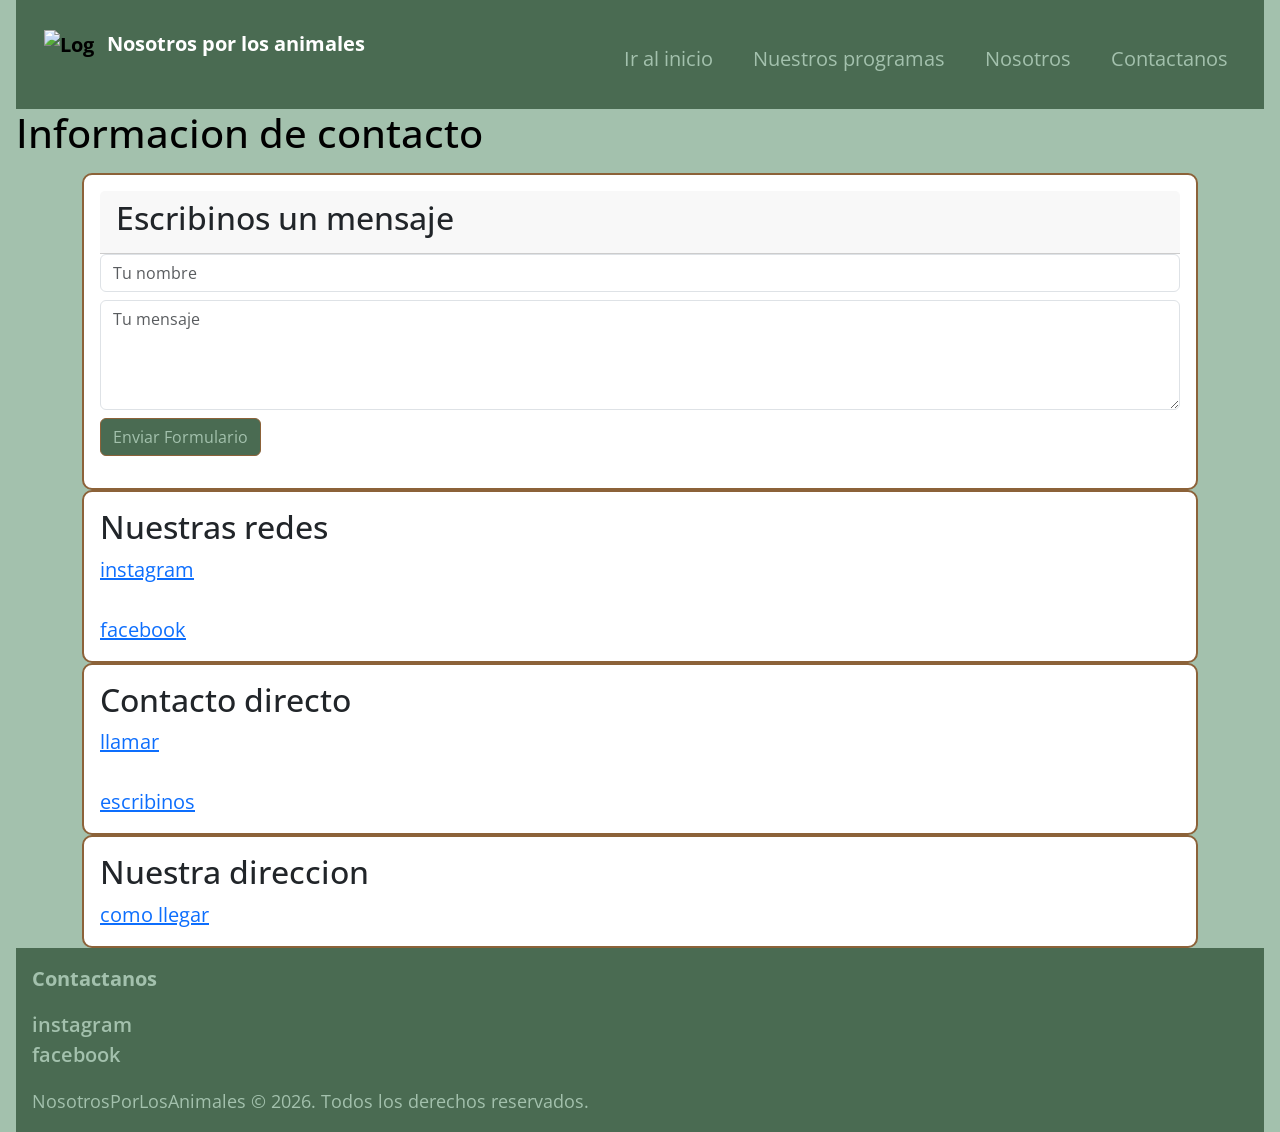
==== contacto.html @ ced409f6 "fix: renombra archivos" ====
<!DOCTYPE html>
 <html lang="es">
    <head>
       <meta charset="UTF-8">
       <meta name="viewport" content="width=device-width, initial-scale=1.0" >
       <title>informacion de contacto</title>
       <link href="https://cdn.jsdelivr.net/npm/bootstrap@5.3.3/dist/css/bootstrap.min.css" rel="stylesheet">
        <link rel="preconnect" href="https://fonts.googleapis.com">
       <link rel="preconnect" href="https://fonts.gstatic.com" crossorigin>
       <link href="https://fonts.googleapis.com/css2?family=Lato:ital,wght@0,100;0,300;0,400;0,700;0,900;1,100;1,300;1,400;1,700;1,900&family=Open+Sans:ital,wght@0,300..800;1,300..800&display=swap" rel="stylesheet">
       <link rel="stylesheet" href="css/estilosnosotros.css">
    </head>
    <body>
       <header>
            <nav class="navbar navbar-expand-md navbar-light mi-nav-personalizada">
              <div class="container-fluid">
                 <a class="navbar-brand fw-bold align-items-center" href="index.html">
                <img src="img/logo-ong.jpeg" alt="Logo de la ONG"  width="50" height="50" class="d-inline-block align-text-top me-2">
                <span class="fw-bold text-white">Nosotros por los animales</span>
                </a>
                <button class="navbar-toggler" type="button" data-bs-toggle="collapse" data-bs-target="#navMenu">
                  <span class="navbar-toggler-icon"></span>
                </button>
                <div class="collapse navbar-collapse" id="navMenu">
                    <ul class="navbar-nav ms-auto">
                       <li class="nav-item">
                          <a class="nav-link" href="Index.html"> Ir al inicio</a>
                       </li>
                       <li class="nav-item">
                         <a class="nav-link" href="tp1 taller Programas.html"> Nuestros programas</a>
                       </li>
                       <li>
                         <a class="nav-link" href="nosotros.html">Nosotros</a>
                       </li>
                       <li class="nav-item">
                          <a class="nav-link active" href="contacto.html"> Contactanos</a>
                        </li>
                    </ul>
                 </div>
             </div>
           </nav>   
        </header>
       <h1>Informacion de contacto</h1>
       <div class="container mt-3">
           <div class="card">
                 <div class="card-header"><h2>Escribinos un mensaje</h2></div>
                 <form id="form-contacto">
                     <input type="text" id="contacto-nombre" placeholder="Tu nombre" class="form-control mb-2">
                     <small id="error-nombre" class="text-danger"></small>
                     <textarea id="contacto-mensaje" placeholder="Tu mensaje" rows="4" class="form-control mb-2"></textarea>
                     <small id="error-mensaje" class="text-danger"></small>
                     <button type="submit" class="btn btn-mi-ong">Enviar Formulario</button>
                     <p id="msg-contacto" class="mt-2"></p>
                 </form>
            </div>
            <div class="card">
                <h2>Nuestras redes</h2>
                 <a href="https://www.instagram.com/" target="_blank">instagram</a><br>
                 <a href="https://www.facebook.com/?locale=es_LA" target="_blank">facebook</a>
                  </dl>
            </div>
            <div class="card">     
                  <h2>Contacto directo</h2>
                <a href="tel:+541143218765">llamar </a><br>
                <a href="mailto:ong@gmail.com">escribinos</a>
            </div>
            <div class="card">
               <h2>Nuestra direccion</h2>
                  <a href="https//www.google.com/maps" target="_blank">como llegar</a>

                   <script src="https://cdn.jsdelivr.net/npm/bootstrap@5.3.3/dist/js/bootstrap.bundle.min.js"></script>
                   <script src="js/main.js"></script> 
            </div>            
        </div>
    

         <footer>
            <p><strong>Contactanos</strong></p>
              <ul class="list-unstyled"> 
                <li><a href="https://www.instagram.com/" target="_blank">instagram</a></li>
                 <li><a href="https://www.facebook.com/" target="_blank">facebook</a></li>
              </ul>
             <small>NosotrosPorLosAnimales © 2026. Todos los derechos reservados.</small>
             <script src="https://cdn.jsdelivr.net/npm/bootstrap@5.3.3/dist/js/bootstrap.bundle.min.js"></script>
             <script src="js/Main.js"></script>      
         </footer>
      </body>     
 </html>
---- css/estilosnosotros.css ----
:root{
--verde-claro: #a3c1ad;
--verde-oscuro: #4a6b52;
--marron: #8c6239;
--blanco: #f4f3ef;
--negro: #000000 ;
--fuente: "open sans", sans-serif;
}

* { box-sizing: border-box;
   margin: 0; padding:0; }

body {
    background-color:#a3c1ad;
    font-family: var(--fuente);
    font-size: 20px;
    color: var(--negro);
    max-width: 2100px;
    margin: 0 auto;
    padding: 0 1rem;
}

.mi-nav-personalizada{
    background-color: var(--verde-oscuro) !important;
}

header {
    background-color: var(--verde-oscuro);
    color: #f4f3ef;
    padding: 1rem;
}

nav ul{
    display: flex;
    gap: 1.5rem;
    list-style: none;
    margin-top: 0.5rem;
}

.mi-nav-personalizada .navbar-nav .nav-link {
    color: var(--verde-claro) !important;
}

.mi-nav-personalizada .navbar-nav .nav-link:hover {
  color:#f9faf7 !important;
}

.card{
    
    border: 2px solid;
    padding: 1rem;
    border-color:var(--marron) ;
    border-radius: 10px;
}
footer {
     background-color: var(--verde-oscuro);
    color: #f4f3ef;
    padding: 1rem;
}

footer p {
color:#a3c1ad
}

footer small {
    color:#a3c1ad
}

footer a {
    color: var(--verde-claro);
    text-decoration: none;
    font-weight: 600;
}
footer a:hover {
    color:#f9faf7
}

img {
    max-width: 100%;
    height: auto;
}

.btn-mi-ong {
    background-color:#4a6b52;
    color:#a3c1ad;
    border-color:var(--marron);
}
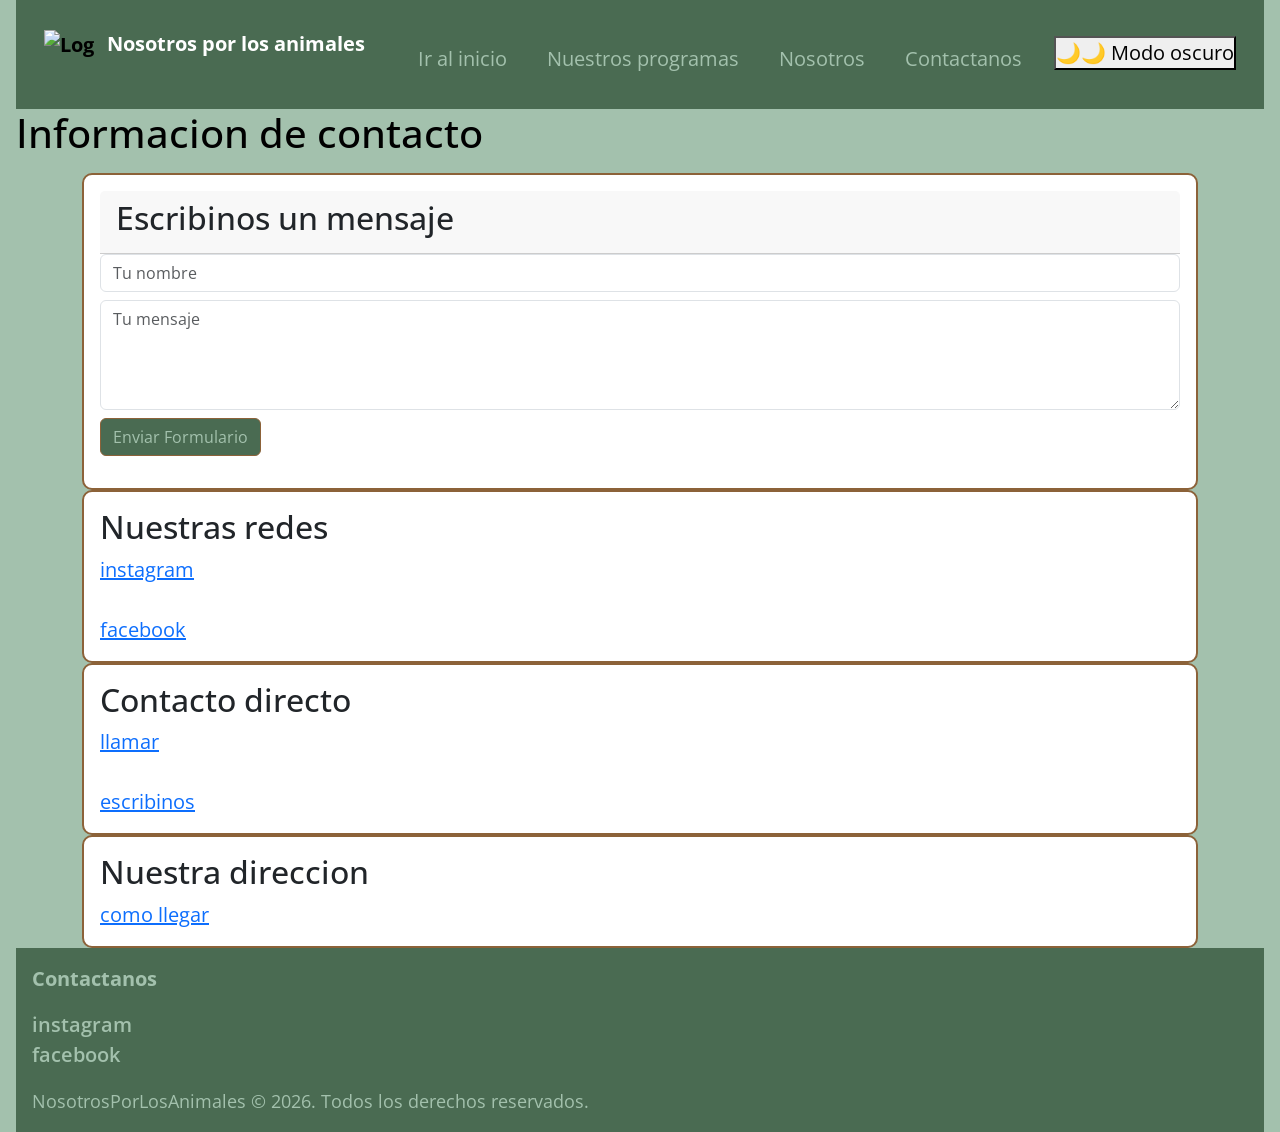
==== commit f56744ab: "feat: agrega java" ====
--- a/contacto.html
+++ b/contacto.html
@@ -35,6 +35,7 @@
                        <li class="nav-item">
                           <a class="nav-link active" href="contacto.html"> Contactanos</a>
                         </li>
+                        <li class="nav-item"><button id="btn-modo">🌙🌙 Modo oscuro</button></li>
                     </ul>
                  </div>
              </div>
@@ -82,7 +83,7 @@
               </ul>
              <small>NosotrosPorLosAnimales © 2026. Todos los derechos reservados.</small>
              <script src="https://cdn.jsdelivr.net/npm/bootstrap@5.3.3/dist/js/bootstrap.bundle.min.js"></script>
-             <script src="js/Main.js"></script>      
          </footer>
+         <script src="js/Main.js"></script>
       </body>     
  </html>
--- a/css/estilosnosotros.css
+++ b/css/estilosnosotros.css
@@ -85,3 +85,8 @@
     color:#a3c1ad;
     border-color:var(--marron);
 }
+
+body.oscuro {
+ background-color: #1a1a1a;
+ color: var(--verde-claro);
+}
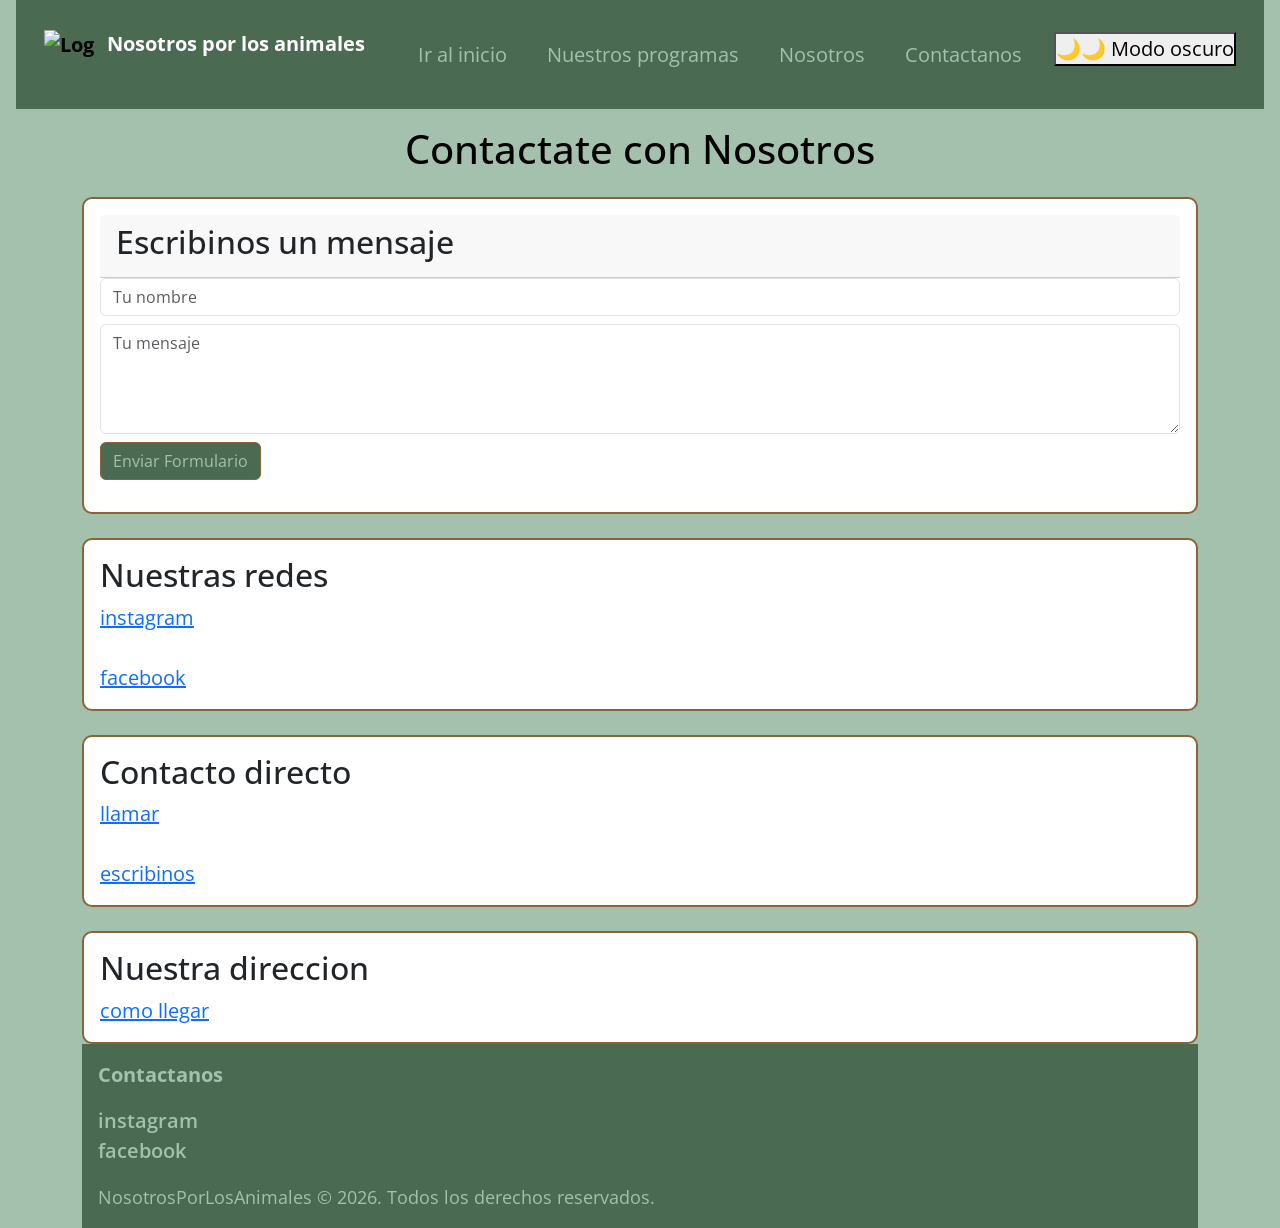
==== commit 66aecfd1: "feat: agrega validacion de formulario en contacto" ====
--- a/contacto.html
+++ b/contacto.html
@@ -41,37 +41,50 @@
              </div>
            </nav>   
         </header>
-       <h1>Informacion de contacto</h1>
+      
        <div class="container mt-3">
-           <div class="card">
-                 <div class="card-header"><h2>Escribinos un mensaje</h2></div>
-                 <form id="form-contacto">
-                     <input type="text" id="contacto-nombre" placeholder="Tu nombre" class="form-control mb-2">
-                     <small id="error-nombre" class="text-danger"></small>
-                     <textarea id="contacto-mensaje" placeholder="Tu mensaje" rows="4" class="form-control mb-2"></textarea>
-                     <small id="error-mensaje" class="text-danger"></small>
-                     <button type="submit" class="btn btn-mi-ong">Enviar Formulario</button>
-                     <p id="msg-contacto" class="mt-2"></p>
-                 </form>
-            </div>
-            <div class="card">
-                <h2>Nuestras redes</h2>
-                 <a href="https://www.instagram.com/" target="_blank">instagram</a><br>
-                 <a href="https://www.facebook.com/?locale=es_LA" target="_blank">facebook</a>
-                  </dl>
-            </div>
-            <div class="card">     
+          <h1 class="text-center mb-4">Contactate con Nosotros</h1>
+            <div class="row g-4">
+               <div class="col-md-12">
+                 <div class="card">
+                    <div class="card-header"><h2>Escribinos un mensaje</h2></div>
+                    <form id="form-contacto">
+                       <input type="text" id="contacto-nombre" placeholder="Tu nombre" class="form-control mb-2">
+                      <small id="error-nombre" class="text-danger"></small>
+                      <textarea id="contacto-mensaje" placeholder="Tu mensaje" rows="4" class="form-control mb-2"></textarea>
+                      <small id="error-mensaje" class="text-danger"></small>
+                      <button type="submit" class="btn btn-mi-ong">Enviar Formulario</button>
+                      <p id="msg-contacto" class="mt-2"></p>
+                    </form>
+                 </div>
+              </div>
+
+              <div class="col-md-12">
+                 <div class="card">
+                   <h2>Nuestras redes</h2>
+                   <a href="https://www.instagram.com/" target="_blank">instagram</a><br>
+                   <a href="https://www.facebook.com/?locale=es_LA" target="_blank">facebook</a>
+                    </dl>
+                 </div>
+              </div>
+
+            <div class="col-md-12">
+              <div class="card">     
                   <h2>Contacto directo</h2>
                 <a href="tel:+541143218765">llamar </a><br>
                 <a href="mailto:ong@gmail.com">escribinos</a>
+              </div>
             </div>
-            <div class="card">
-               <h2>Nuestra direccion</h2>
-                  <a href="https//www.google.com/maps" target="_blank">como llegar</a>
 
-                   <script src="https://cdn.jsdelivr.net/npm/bootstrap@5.3.3/dist/js/bootstrap.bundle.min.js"></script>
-                   <script src="js/main.js"></script> 
-            </div>            
+            <div class="col-md-12">
+              <div class="card">
+                 <h2>Nuestra direccion</h2>
+                    <a href="https//www.google.com/maps" target="_blank">como llegar</a>
+
+                    <script src="https://cdn.jsdelivr.net/npm/bootstrap@5.3.3/dist/js/bootstrap.bundle.min.js"></script>
+                    <script src="js/main.js"></script> 
+             </div>
+           </div>             
         </div>
     
 
@@ -82,8 +95,8 @@
                  <li><a href="https://www.facebook.com/" target="_blank">facebook</a></li>
               </ul>
              <small>NosotrosPorLosAnimales © 2026. Todos los derechos reservados.</small>
-             <script src="https://cdn.jsdelivr.net/npm/bootstrap@5.3.3/dist/js/bootstrap.bundle.min.js"></script>
          </footer>
+         <script src="https://cdn.jsdelivr.net/npm/bootstrap@5.3.3/dist/js/bootstrap.bundle.min.js"></script>
          <script src="js/Main.js"></script>
       </body>     
  </html>
--- a/css/estilosnosotros.css
+++ b/css/estilosnosotros.css
@@ -34,7 +34,7 @@
     display: flex;
     gap: 1.5rem;
     list-style: none;
-    margin-top: 0.5rem;
+    margin-top: 0rem;
 }
 
 .mi-nav-personalizada .navbar-nav .nav-link {
@@ -53,7 +53,7 @@
     border-radius: 10px;
 }
 footer {
-     background-color: var(--verde-oscuro);
+    background-color: var(--verde-oscuro);
     color: #f4f3ef;
     padding: 1rem;
 }
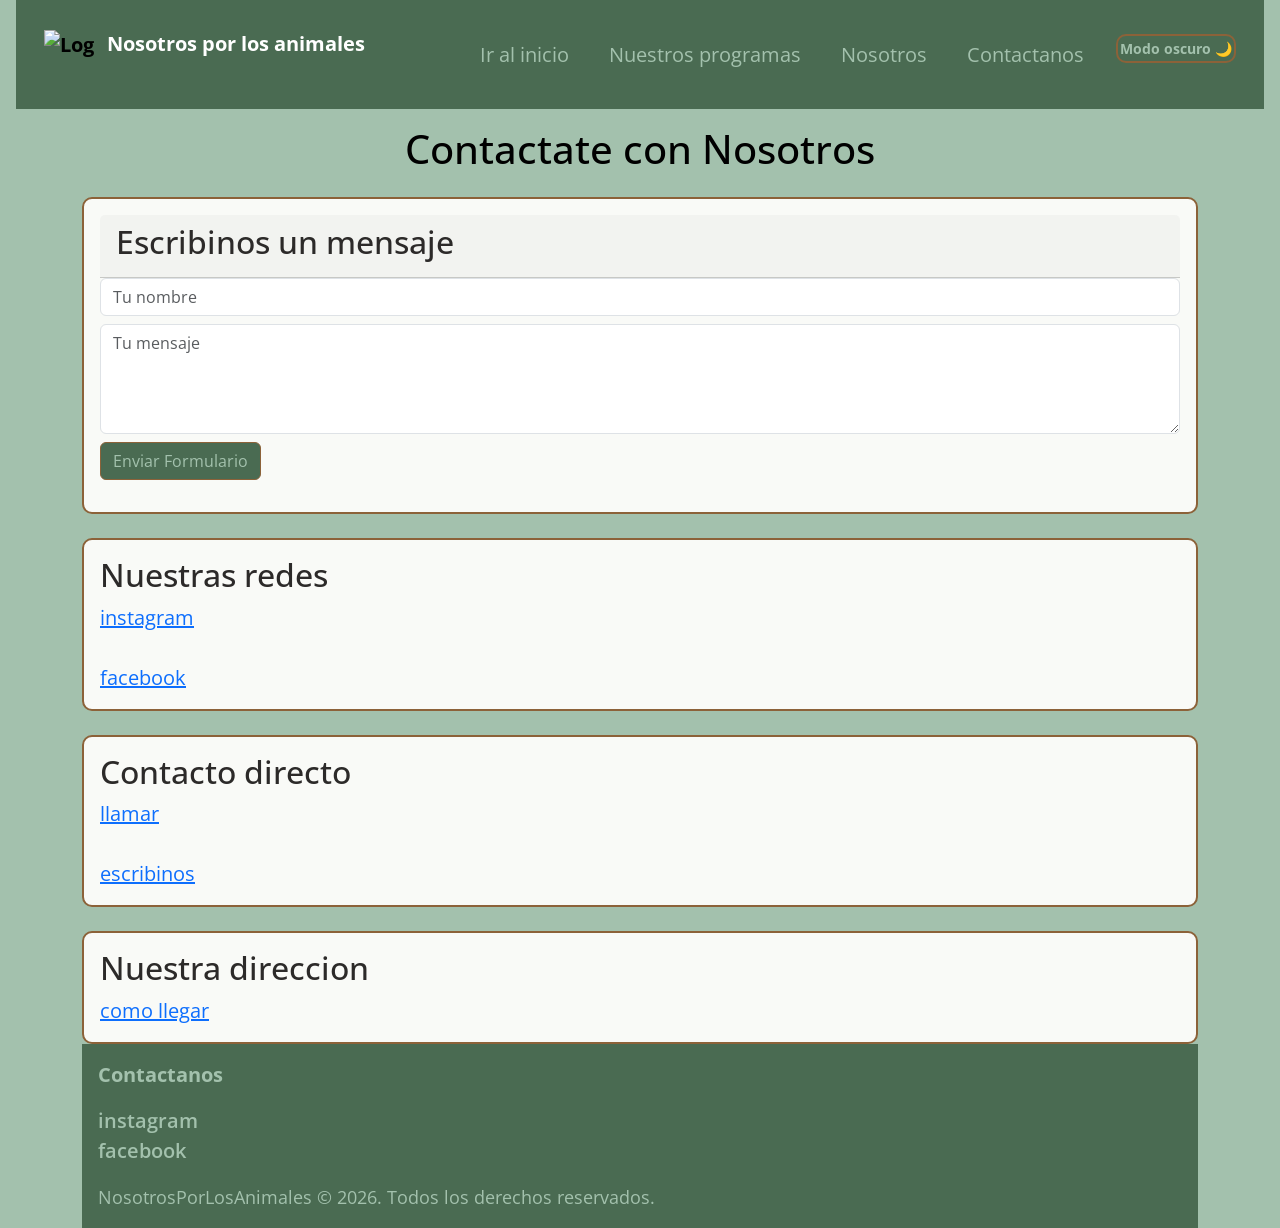
==== commit a192aafe: "feat: agrega modo oscuro" ====
--- a/contacto.html
+++ b/contacto.html
@@ -35,7 +35,7 @@
                        <li class="nav-item">
                           <a class="nav-link active" href="contacto.html"> Contactanos</a>
                         </li>
-                        <li class="nav-item"><button id="btn-modo">🌙🌙 Modo oscuro</button></li>
+                        <li class="nav-item"><button id="btn-modo"> Modo oscuro 🌙</button></li>
                     </ul>
                  </div>
              </div>
--- a/css/estilosnosotros.css
+++ b/css/estilosnosotros.css
@@ -4,6 +4,8 @@
 --marron: #8c6239;
 --blanco: #f4f3ef;
 --negro: #000000 ;
+--color-tarjeta: #f9faf7;
+--color-texto-tarjeta: #2c2a29;
 --fuente: "open sans", sans-serif;
 }
 
@@ -46,7 +48,8 @@
 }
 
 .card{
-    
+    color:var(--color-texto-tarjeta);
+    background-color:var(--color-tarjeta);
     border: 2px solid;
     padding: 1rem;
     border-color:var(--marron) ;
@@ -88,5 +91,27 @@
 
 body.oscuro {
  background-color: #1a1a1a;
- color: var(--verde-claro);
+ color: #f7f9fa;
+ --color-tarjeta:#2d2d2d;
+ --color-texto-tarjeta: #F7F9FA;
+}
+
+#btn-modo {
+  padding: 2px 2px;
+  font-size: 14px;
+  font-weight: bold;
+
+  border: 2px solid var(--marron);
+  border-radius: 10px;
+
+  background-color: var(--verde-oscuro);
+  color: var(--verde-claro);
+  cursor: pointer;
+  
+  transition: all 0.3s ease;
+}
+
+#btn-modo:hover {
+  background-color: var(--marron);
+  transform: scale(1.05); 
 }
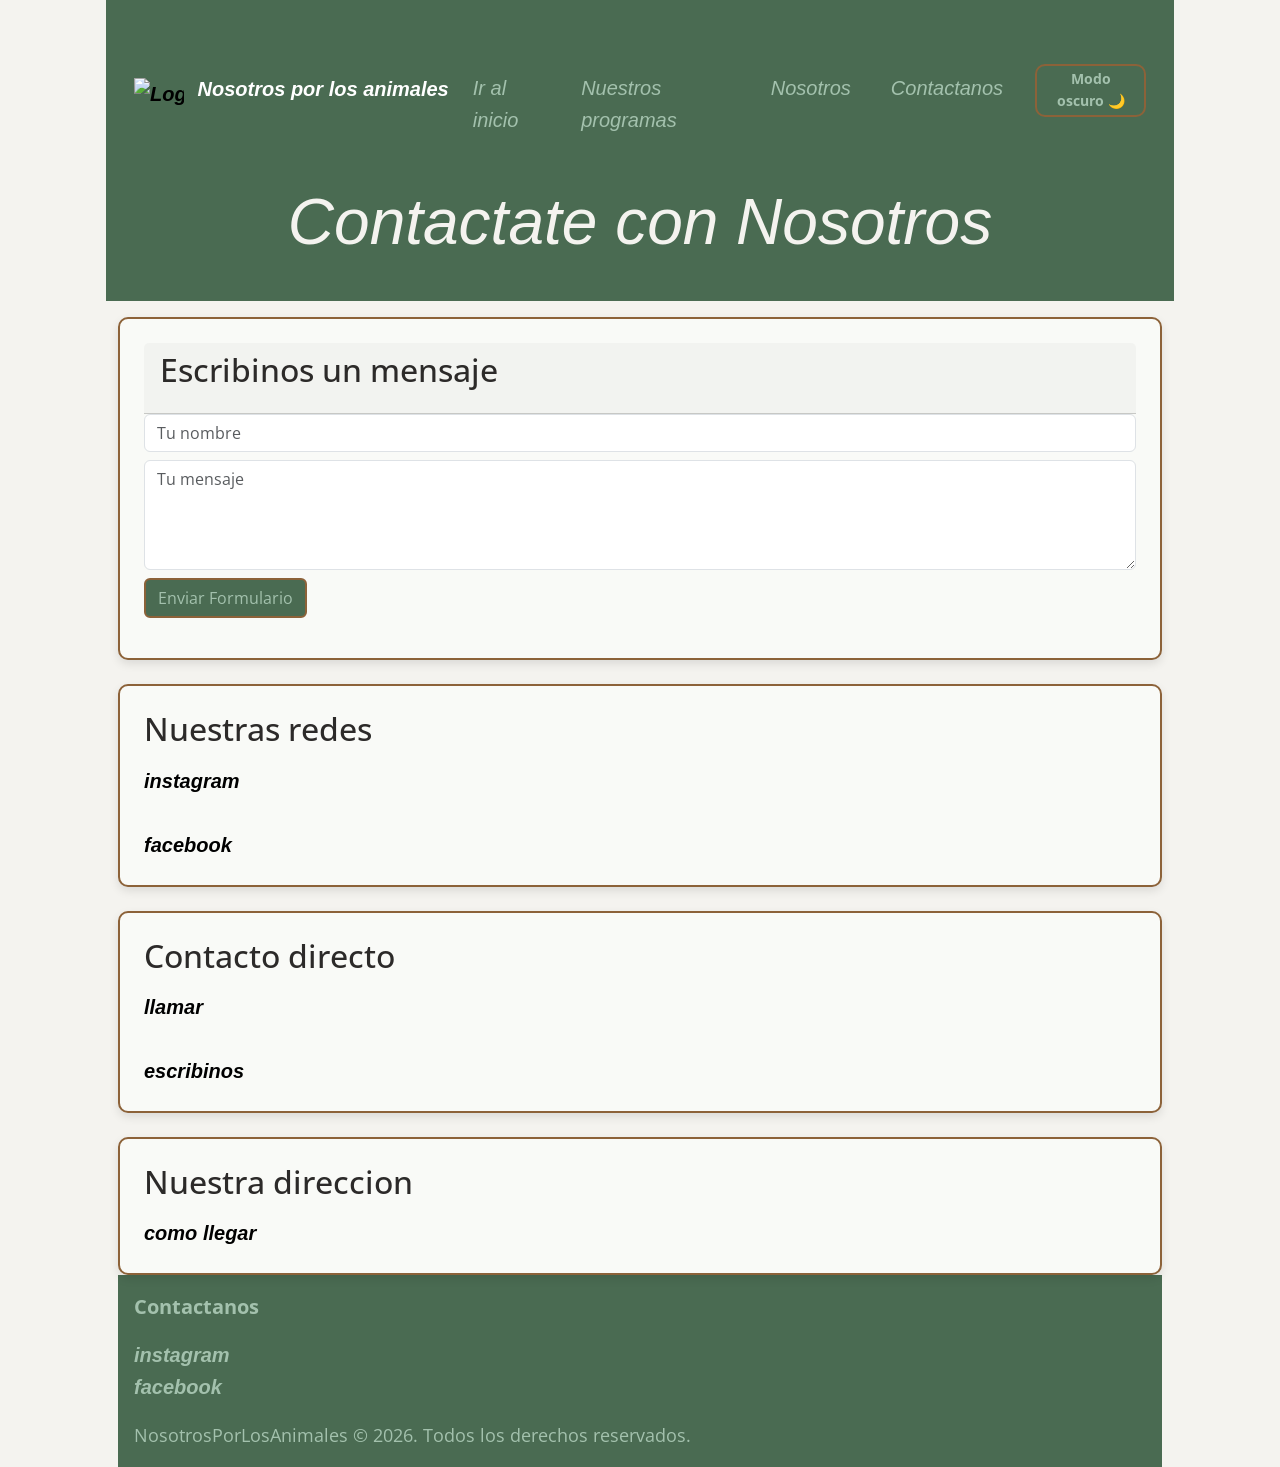
==== commit 0e9cfac7: "fix: estilos" ====
--- a/contacto.html
+++ b/contacto.html
@@ -8,7 +8,7 @@
         <link rel="preconnect" href="https://fonts.googleapis.com">
        <link rel="preconnect" href="https://fonts.gstatic.com" crossorigin>
        <link href="https://fonts.googleapis.com/css2?family=Lato:ital,wght@0,100;0,300;0,400;0,700;0,900;1,100;1,300;1,400;1,700;1,900&family=Open+Sans:ital,wght@0,300..800;1,300..800&display=swap" rel="stylesheet">
-       <link rel="stylesheet" href="css/estilosnosotros.css">
+       <link rel="stylesheet" href="css/estilos.css">
     </head>
     <body>
        <header>
@@ -40,10 +40,11 @@
                  </div>
              </div>
            </nav>   
+            <h1 class="text-center mb-4">Contactate con Nosotros</h1>
         </header>
       
        <div class="container mt-3">
-          <h1 class="text-center mb-4">Contactate con Nosotros</h1>
+          
             <div class="row g-4">
                <div class="col-md-12">
                  <div class="card">
--- a/css/estilos.css
+++ b/css/estilos.css
@@ -0,0 +1,293 @@
+
+:root{
+    --verde-claro: #a3c1ad;
+    --verde-oscuro: #4a6b52;
+    --marron: #8c6239;
+    --blanco: #f4f3ef;
+    --negro: #000000;
+    --color-tarjeta: #f9faf7;
+    --color-texto-tarjeta: #2c2a29;
+    --fuente: "Open Sans", sans-serif;
+    --fuente2: "Georgia", serif;
+}
+
+
+
+*{
+    margin: 0;
+    padding: 0;
+    box-sizing: border-box;
+}
+
+
+
+body{
+    background-color: var(--blanco);
+    font-family: var(--fuente);
+    font-size: 20px;
+    color: var(--negro);
+    max-width: 1100px;
+    margin: 0 auto;
+    padding: 0 1rem;
+    line-height: 1.6;
+}
+
+body.oscuro{
+    background-color: #1a1a1a;
+    color: #f7f9fa;
+
+    --color-tarjeta: #2d2d2d;
+    --color-texto-tarjeta: #f7f9fa;
+}
+
+
+
+header{
+    background-color: var(--verde-oscuro);
+    color: var(--blanco);
+    padding: 1rem;
+}
+
+
+
+main{
+    margin-top: 2rem;
+}
+
+
+
+h1{
+    font-size: 4rem;
+    font-family: var(--fuente);
+    font-style: oblique;
+    background-color: var(--verde-oscuro);
+    color: var(--blanco);
+    text-align: center;
+}
+
+h1,
+h2,
+h3{
+    margin-bottom: 1rem;
+}
+
+
+
+a{
+    text-decoration: none;
+    color: var(--negro);
+    font-family: var(--fuente);
+    font-style: oblique;
+    font-weight: bold;
+    transition: .2s;
+}
+
+a:hover{
+    color: var(--verde-oscuro);
+}
+
+.links{
+    color: var(--verde-claro);
+    text-decoration: none;
+    font-weight: 600;
+}
+
+.links:hover{
+    color: #f9faf7;
+}
+
+
+
+nav{
+    margin: 2rem 0;
+}
+
+nav ul{
+    display: flex;
+    gap: 1.5rem;
+    list-style: none;
+    margin-top: .5rem;
+}
+
+nav a{
+    color: var(--verde-claro);
+    text-decoration: none;
+    font-weight: 600;
+}
+
+nav a:hover{
+    color: #ffffff;
+}
+
+
+
+.mi-nav-personalizada{
+    background-color: var(--verde-oscuro) !important;
+}
+
+.mi-nav-personalizada .navbar-nav .nav-link{
+    color: var(--verde-claro) !important;
+}
+
+.mi-nav-personalizada .navbar-nav .nav-link:hover{
+    color: white !important;
+}
+
+
+
+.secciones{
+    display: flex;
+    flex-wrap: wrap;
+    gap: 1.5rem;
+}
+
+.contenedor-cards{
+    display: flex;
+    flex-wrap: wrap;
+    gap: 1.5rem;
+}
+
+.contenedor-cards .card{
+    flex: 1 1 280px;
+}
+
+
+
+article{
+    margin-bottom: 1.5rem;
+}
+
+
+
+.card{
+    background-color: var(--color-tarjeta);
+    color: var(--color-texto-tarjeta);
+
+    border: 2px solid var(--marron);
+    border-radius: 10px;
+
+    padding: 1.5rem;
+
+    box-shadow: 0 4px 10px rgba(0,0,0,.10);
+
+    transition: .25s;
+}
+
+.card:hover{
+    transform: translateY(-5px);
+}
+
+img{
+    max-width: 100%;
+    height: auto;
+    display: block;
+}
+
+
+
+.img-icono{
+    width: 5rem;
+    height: 5rem;
+}
+
+
+
+pre{
+    white-space: pre-wrap;
+    word-wrap: break-word;
+    overflow-wrap: break-word;
+    font-family: var(--fuente);
+}
+
+
+
+.col-4{
+    font-size: 1.5rem;
+    text-align: center;
+    background-repeat: no-repeat;
+}
+
+
+
+.btn-mi-ong{
+    background-color: var(--verde-oscuro);
+    color: var(--verde-claro);
+    border: 2px solid var(--marron);
+}
+
+.btn-mi-ong:hover{
+    background-color: var(--marron);
+    color: white;
+}
+
+#btn-modo{
+    padding: 2px 8px;
+
+    font-size: 14px;
+    font-weight: bold;
+
+    border: 2px solid var(--marron);
+    border-radius: 10px;
+
+    background-color: var(--verde-oscuro);
+    color: var(--verde-claro);
+
+    cursor: pointer;
+
+    transition: .3s;
+}
+
+#btn-modo:hover{
+    background-color: var(--marron);
+    color: white;
+    transform: scale(1.05);
+}
+
+
+
+footer{
+    background-color: var(--verde-oscuro);
+    color: var(--blanco);
+    padding: 1rem;
+}
+
+footer p,
+footer small{
+    color: var(--verde-claro);
+}
+
+footer a{
+    color: var(--verde-claro);
+    text-decoration: none;
+    font-weight: 600;
+}
+
+footer a:hover{
+    color: white;
+}
+
+
+.col-4{
+    font-size: 1.5rem;
+    text-align: center;
+}
+
+.text-center{
+    text-align: center;
+}
+
+.mt-1{
+    margin-top: 1rem;
+}
+
+.mt-2{
+    margin-top: 2rem;
+}
+
+.mb-1{
+    margin-bottom: 1rem;
+}
+
+.mb-2{
+    margin-bottom: 2rem;
+}
